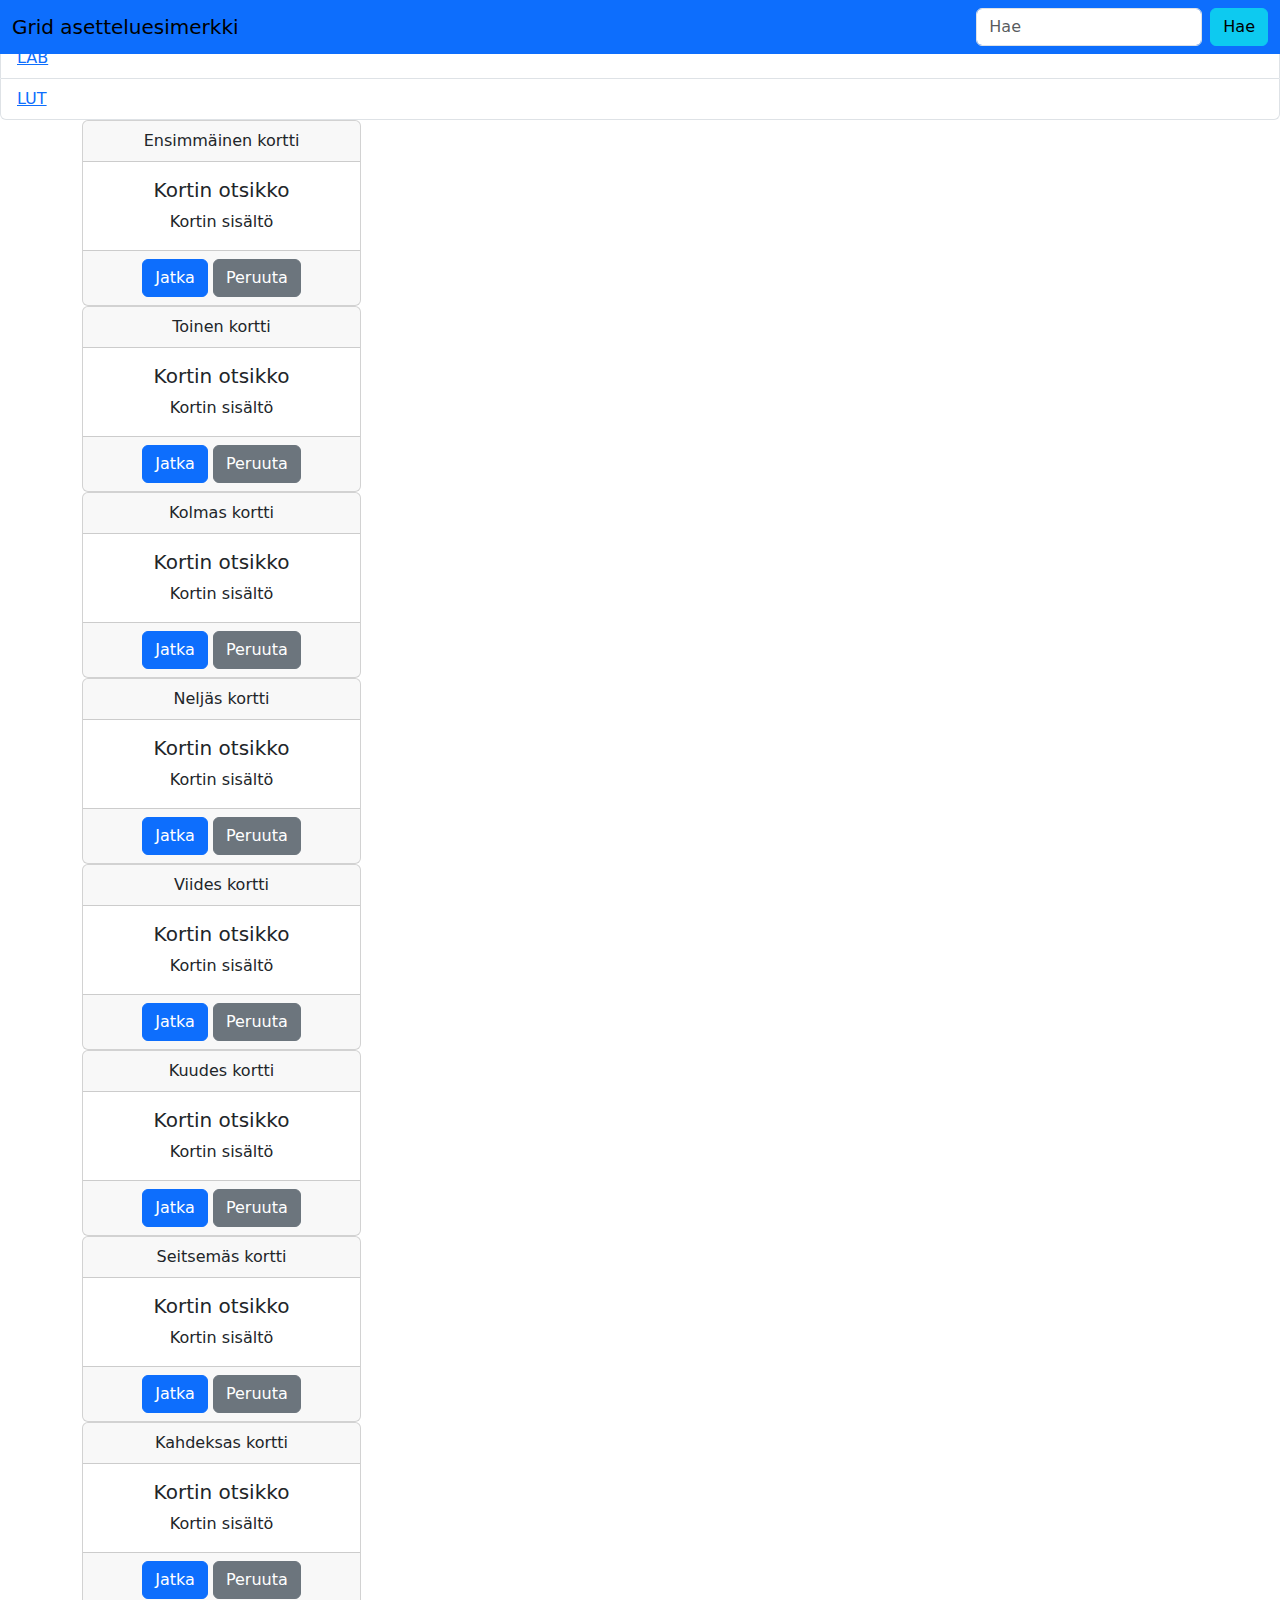
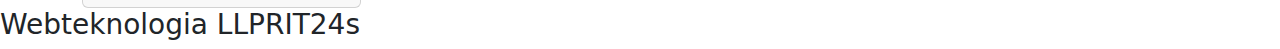
==== bootstrap-grid.html @ b05fc87c "bootstrap" ====
<!DOCTYPE html>
<html lang="fi"> <!-- Define the document type and set the language to Finnish -->

<head>
    <title>Grid esimerkki</title> <!-- Title of the webpage -->

    <meta charset="utf-8">
    <meta name="viewport" content="width=device-width, initial-scale=1">
    <title>Bootstrap demo</title>
    <link href="https://cdn.jsdelivr.net/npm/bootstrap@5.3.3/dist/css/bootstrap.min.css" rel="stylesheet"
        integrity="sha384-QWTKZyjpPEjISv5WaRU9OFeRpok6YctnYmDr5pNlyT2bRjXh0JMhjY6hW+ALEwIH" crossorigin="anonymous">
    <link type="text/css" rel="stylesheet" href="tyylit/grid.css"> <!-- Link to the external CSS file -->
</head>

<body>
    <div class="grid-container"> <!-- Container for the grid layout -->
        <div class="sidebar"> <!-- Sidebar section -->
            <h4>Lista esimerkki</h4> <!-- Sidebar heading -->
            <ul class="list-group">
                <li class="list-group-item"><a href="https://lab.fi" data-bs-toggle="tooltip" data-bs-title=LAB>LAB</a>
                </li>
                <li class="list-group-item"><a href="https://lut.fi" data-bs-toggle="tooltip" data-bs-title=LUT>LUT</a>
                </li>
            </ul>
        </div>

        <div class="main"> <!-- Main content section -->
            <nav class="navbar fixed-top bg-primary">
                <div class="container-fluid">
                    <span class="navbar-brand mb-0 h1">Grid asetteluesimerkki</span>
                    <form class="d-flex" role="search">
                        <input class="form-control me-2" type="search" placeholder="Hae" aria-label="Search">
                        <button class="btn btn-info" type="submit">Hae</button>
                    </form>
                </div>
            </nav>
            <div class="container" <div class="row">
                <div class="card text-center col-6 col-md-4 col-lg-3">
                    <div class="card-header">
                        Ensimmäinen kortti
                    </div>
                    <div class="card-body">
                        <h5 class="card-title">Kortin otsikko</h5>
                        <p class="card-text">Kortin sisältö</p>
                    </div>
                    <div class="card-footer text-muted">
                        <a href="#" class="btn btn-primary">Jatka</a>
                        <a href="#" class="btn btn-secondary">Peruuta</a>
                    </div>
                </div>

                <div class="card text-center col-6 col-md-4 col-lg-3">
                    <div class="card-header">
                        Toinen kortti
                    </div>
                    <div class="card-body">
                        <h5 class="card-title">Kortin otsikko</h5>
                        <p class="card-text">Kortin sisältö</p>
                    </div>
                    <div class="card-footer text-muted">
                        <a href="#" class="btn btn-primary">Jatka</a>
                        <a href="#" class="btn btn-secondary">Peruuta</a>
                    </div>
                </div>

                <div class="card text-center col-6 col-md-4 col-lg-3">
                    <div class="card-header">
                        Kolmas kortti
                    </div>
                    <div class="card-body">
                        <h5 class="card-title">Kortin otsikko</h5>
                        <p class="card-text">Kortin sisältö</p>
                    </div>
                    <div class="card-footer text-muted">
                        <a href="#" class="btn btn-primary">Jatka</a>
                        <a href="#" class="btn btn-secondary">Peruuta</a>
                    </div>
                </div>

                <div class="card text-center col-6 col-md-4 col-lg-3">
                    <div class="card-header">
                        Neljäs kortti
                    </div>
                    <div class="card-body">
                        <h5 class="card-title">Kortin otsikko</h5>
                        <p class="card-text">Kortin sisältö</p>
                    </div>
                    <div class="card-footer text-muted">
                        <a href="#" class="btn btn-primary">Jatka</a>
                        <a href="#" class="btn btn-secondary">Peruuta</a>
                    </div>
                </div>

                <div class="card text-center col-6 col-md-4 col-lg-3">
                    <div class="card-header">
                        Viides kortti
                    </div>
                    <div class="card-body">
                        <h5 class="card-title">Kortin otsikko</h5>
                        <p class="card-text">Kortin sisältö</p>
                    </div>
                    <div class="card-footer text-muted">
                        <a href="#" class="btn btn-primary">Jatka</a>
                        <a href="#" class="btn btn-secondary">Peruuta</a>
                    </div>
                </div>

                <div class="card text-center col-6 col-md-4 col-lg-3">
                    <div class="card-header">
                        Kuudes kortti
                    </div>
                    <div class="card-body">
                        <h5 class="card-title">Kortin otsikko</h5>
                        <p class="card-text">Kortin sisältö</p>
                    </div>
                    <div class="card-footer text-muted">
                        <a href="#" class="btn btn-primary">Jatka</a>
                        <a href="#" class="btn btn-secondary">Peruuta</a>
                    </div>
                </div>

                <div class="card text-center col-6 col-md-4 col-lg-3">
                    <div class="card-header">
                        Seitsemäs kortti
                    </div>
                    <div class="card-body">
                        <h5 class="card-title">Kortin otsikko</h5>
                        <p class="card-text">Kortin sisältö</p>
                    </div>
                    <div class="card-footer text-muted">
                        <a href="#" class="btn btn-primary">Jatka</a>
                        <a href="#" class="btn btn-secondary">Peruuta</a>
                    </div>
                </div>

                <div class="card text-center col-6 col-md-4 col-lg-3">
                    <div class="card-header">
                        Kahdeksas kortti
                    </div>
                    <div class="card-body">
                        <h5 class="card-title">Kortin otsikko</h5>
                        <p class="card-text">Kortin sisältö</p>
                    </div>
                    <div class="card-footer text-muted">
                        <a href="#" class="btn btn-primary">Jatka</a>
                        <a href="#" class="btn btn-secondary">Peruuta</a>
                    </div>
                </div>


            </div>
        </div>
    </div>

    <div class="footer"> <!-- Footer section -->
        <h3>Webteknologia LLPRIT24s</h3> <!-- Footer content -->
    </div>
    </div>
    <script src="https://cdn.jsdelivr.net/npm/bootstrap@5.3.3/dist/js/bootstrap.bundle.min.js"
        integrity="sha384-YvpcrYf0tY3lHB60NNkmXc5s9fDVZLESaAA55NDzOxhy9GkcIdslK1eN7N6jIeHz"
        crossorigin="anonymous"></script>
    <script>const tooltipTriggerList = document.querySelectorAll('[data-bs-toggle="tooltip"]')
        const tooltipList = [...tooltipTriggerList].map(tooltipTriggerEl => new bootstrap.Tooltip(tooltipTriggerEl))</script>
</body>

</html>
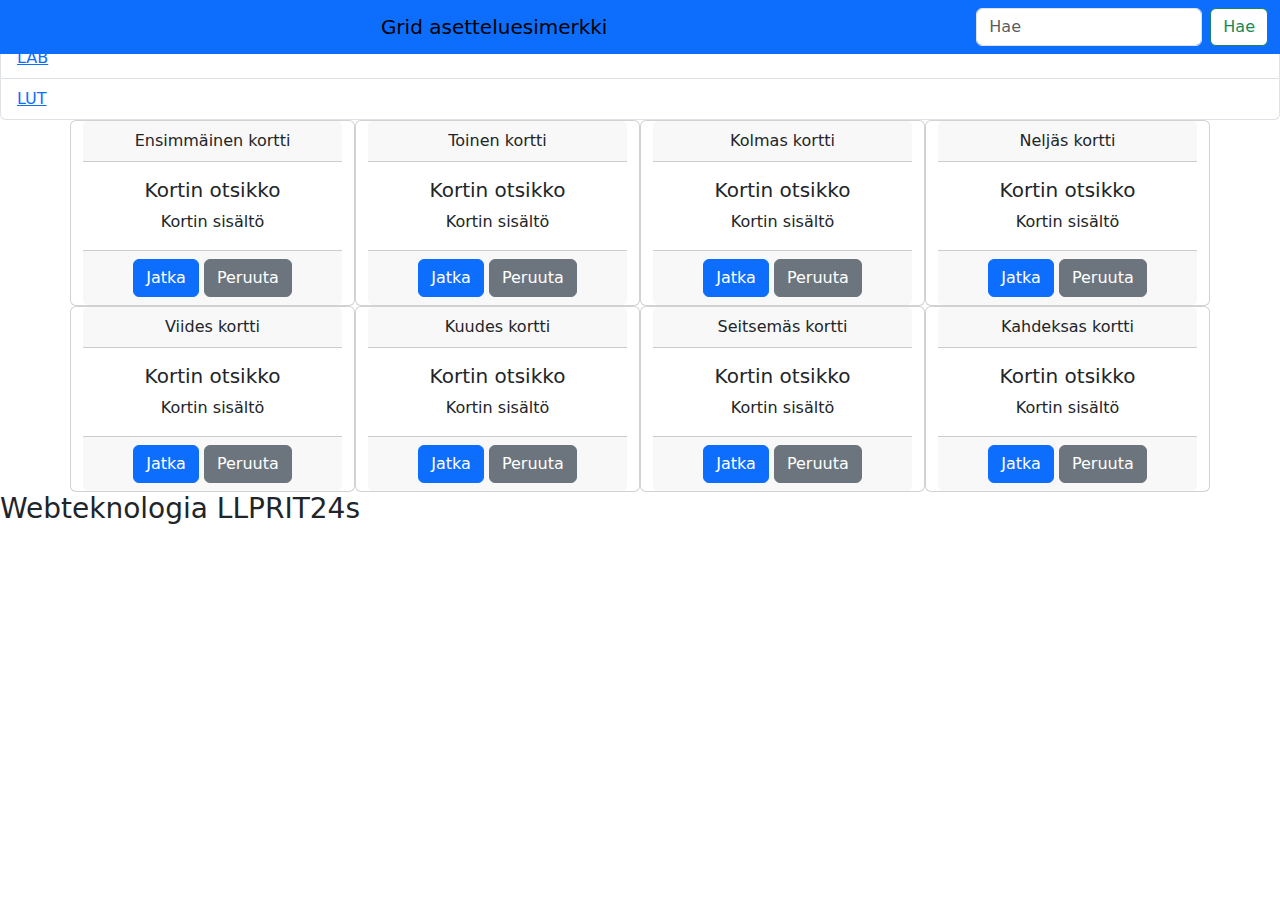
==== commit 9a6e2f08: "bootstrap tehtävän palautus + muut muutokset" ====
--- a/bootstrap-grid.html
+++ b/bootstrap-grid.html
@@ -13,6 +13,15 @@
 </head>
 
 <body>
+    <nav class="navbar fixed-top bg-primary">
+        <div class="container-fluid">
+            <span class="navbar-brand mb-0 h1 mx-auto">Grid asetteluesimerkki</span>
+            <form class="d-flex" role="search">
+                <input class="form-control me-2" type="search" placeholder="Hae" aria-label="Search">
+                <button class="btn btn-outline-success bg-white" type="submit">Hae</button>
+            </form>
+        </div>
+    </nav>
     <div class="grid-container"> <!-- Container for the grid layout -->
         <div class="sidebar"> <!-- Sidebar section -->
             <h4>Lista esimerkki</h4> <!-- Sidebar heading -->
@@ -24,17 +33,8 @@
             </ul>
         </div>
 
-        <div class="main"> <!-- Main content section -->
-            <nav class="navbar fixed-top bg-primary">
-                <div class="container-fluid">
-                    <span class="navbar-brand mb-0 h1">Grid asetteluesimerkki</span>
-                    <form class="d-flex" role="search">
-                        <input class="form-control me-2" type="search" placeholder="Hae" aria-label="Search">
-                        <button class="btn btn-info" type="submit">Hae</button>
-                    </form>
-                </div>
-            </nav>
-            <div class="container" <div class="row">
+        <div class="main container"> <!-- Main content section -->
+            <div class="row">
                 <div class="card text-center col-6 col-md-4 col-lg-3">
                     <div class="card-header">
                         Ensimmäinen kortti
@@ -146,15 +146,12 @@
                         <a href="#" class="btn btn-secondary">Peruuta</a>
                     </div>
                 </div>
-
-
             </div>
         </div>
-    </div>
 
-    <div class="footer"> <!-- Footer section -->
-        <h3>Webteknologia LLPRIT24s</h3> <!-- Footer content -->
-    </div>
+        <div class="footer"> <!-- Footer section -->
+            <h3>Webteknologia LLPRIT24s</h3> <!-- Footer content -->
+        </div>
     </div>
     <script src="https://cdn.jsdelivr.net/npm/bootstrap@5.3.3/dist/js/bootstrap.bundle.min.js"
         integrity="sha384-YvpcrYf0tY3lHB60NNkmXc5s9fDVZLESaAA55NDzOxhy9GkcIdslK1eN7N6jIeHz"
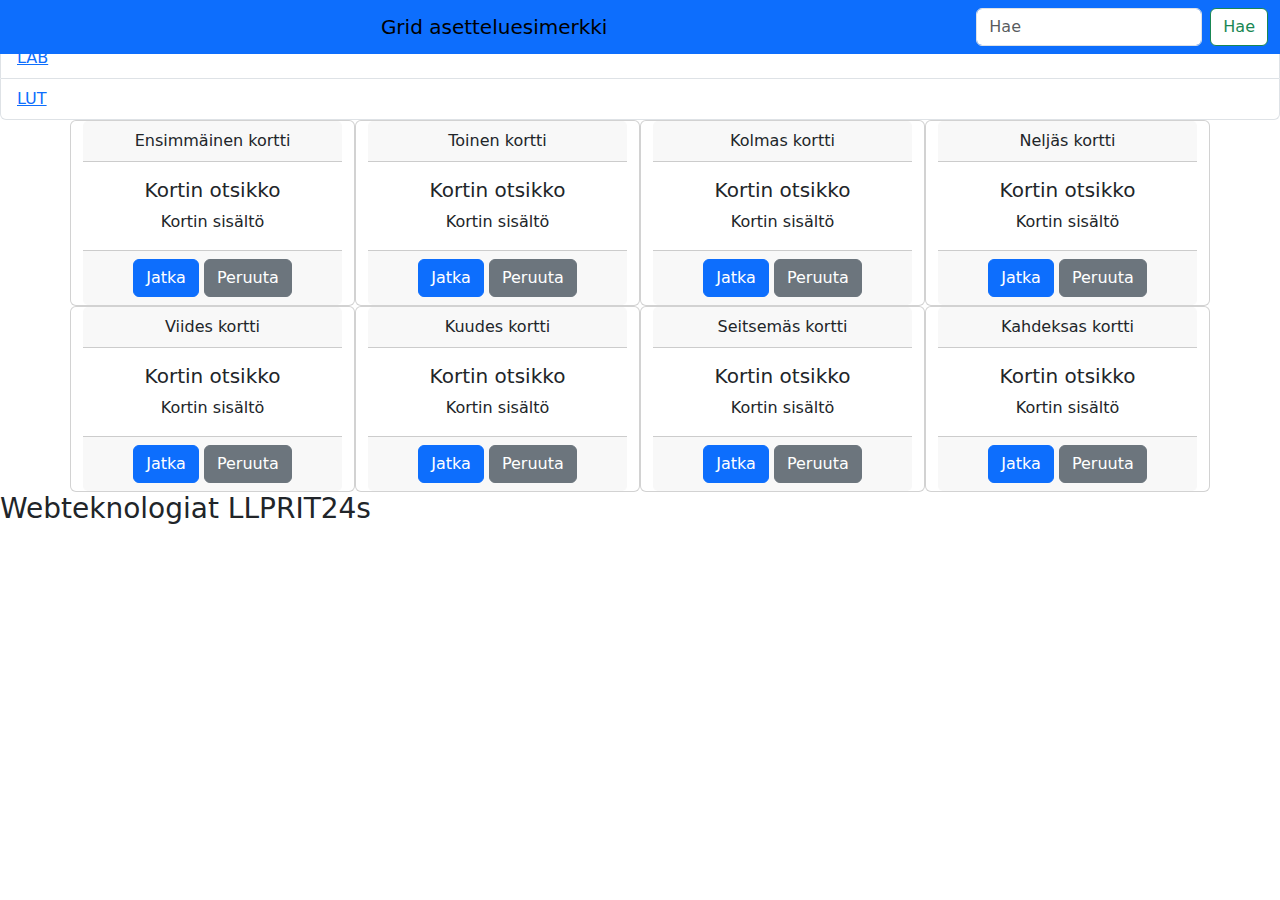
==== commit 8a38be6e: "Muutoksia palautuksiin" ====
--- a/bootstrap-grid.html
+++ b/bootstrap-grid.html
@@ -150,7 +150,7 @@
         </div>
 
         <div class="footer"> <!-- Footer section -->
-            <h3>Webteknologia LLPRIT24s</h3> <!-- Footer content -->
+            <h3>Webteknologiat LLPRIT24s</h3> <!-- Footer content -->
         </div>
     </div>
     <script src="https://cdn.jsdelivr.net/npm/bootstrap@5.3.3/dist/js/bootstrap.bundle.min.js"
